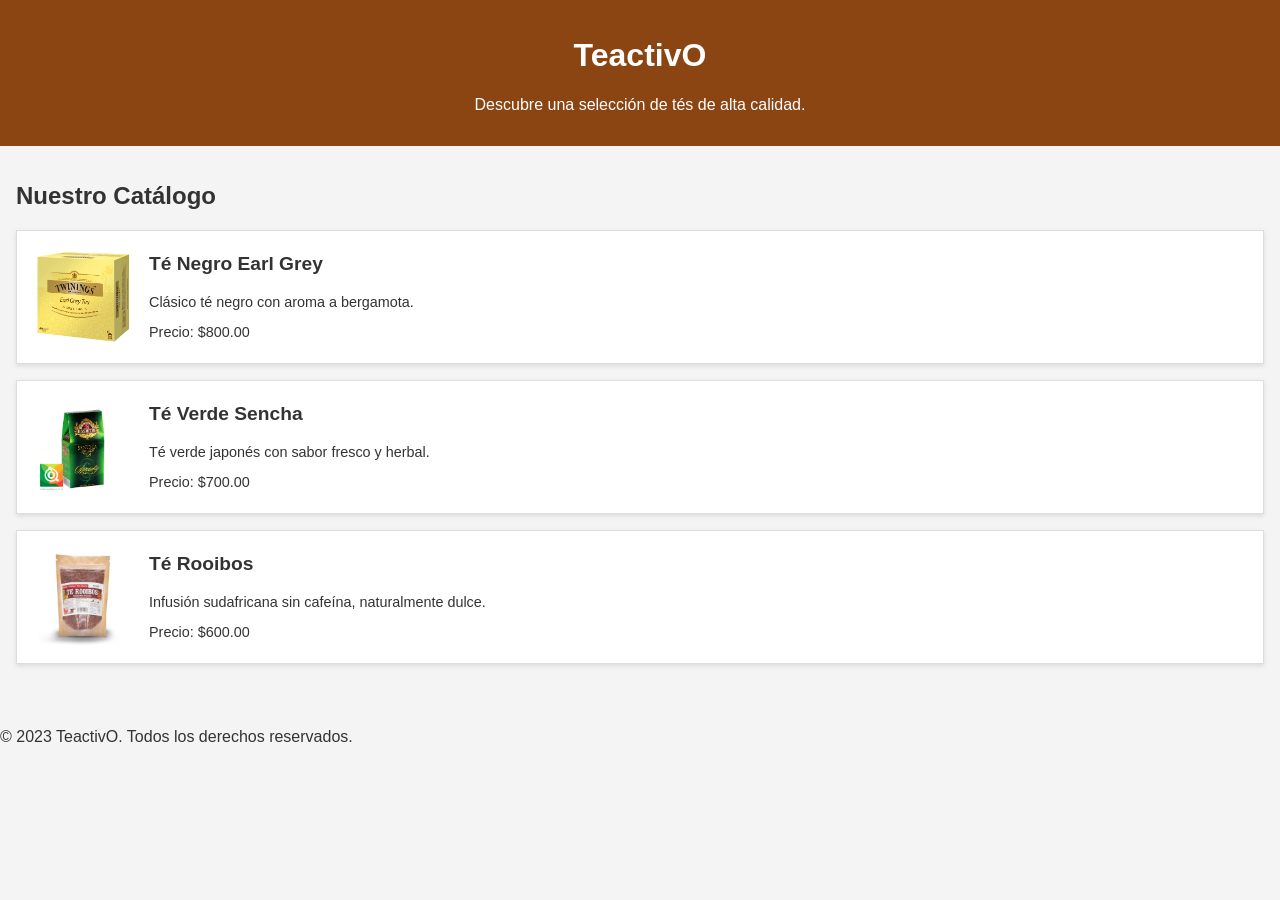
==== index.html @ e4e20c8f "Integración con Mercado Pago" ====
<!DOCTYPE html>
<html lang="es">
<head>
  <meta charset="UTF-8">
  <meta name="viewport" content="width=device-width, initial-scale=1.0">
  <title>TeactivO - Tu tienda de té online</title>
  <link rel="stylesheet" href="style.css">
</head>
<body>
  <header>
    <h1>TeactivO</h1>
    <p>Descubre una selección de tés de alta calidad.</p>
  </header>

  <main>
    <section id="catalogo">
      <h2>Nuestro Catálogo</h2>
      <div id="productos-container">
        <!-- Aquí se insertarán los productos dinámicamente con JavaScript -->
      </div>
    </section>
  </main>

  <footer>
    <p>© 2023 TeactivO. Todos los derechos reservados.</p>
  </footer>

  <script src="js/script.js"></script>
</body>
</html>
---- style.css ----
body {
  font-family: 'Arial', sans-serif;
  margin: 0;
  padding: 0;
  background-color: #f4f4f4;
  color: #333;
}

header {
  background-color: #8B4513; /* Marrón té */
  color: white;
  padding: 1em;
  text-align: center;
}

main {
  padding: 1em;
}

#catalogo {
  margin-bottom: 2em;
}

.producto {
  border: 1px solid #ddd;
  padding: 1em;
  margin-bottom: 1em;
  background-color: white;
  display: flex;
  align-items: center;
  box-shadow: 0 2px 5px rgba(0, 0, 0, 0.1);
}

.producto img {
  width: 100px;
  height: 100px;
  margin-right: 1em;
  object-fit: cover;
  border-radius: 5px;
}

.producto h3 {
  margin-top: 0;
  font-size: 1.2em;
}

.producto p {
  margin-bottom: 0;
  font-size: 0.9em;
}

button {
  background-color: #A0522D; /* Marrón más oscuro */
  color: white;
  padding: 0.5em 1em;
  border: none;
  cursor: pointer;
  border-radius: 5px;
}

button:hover {
  background-color: #6B8E23; /* Verde oliva */
}
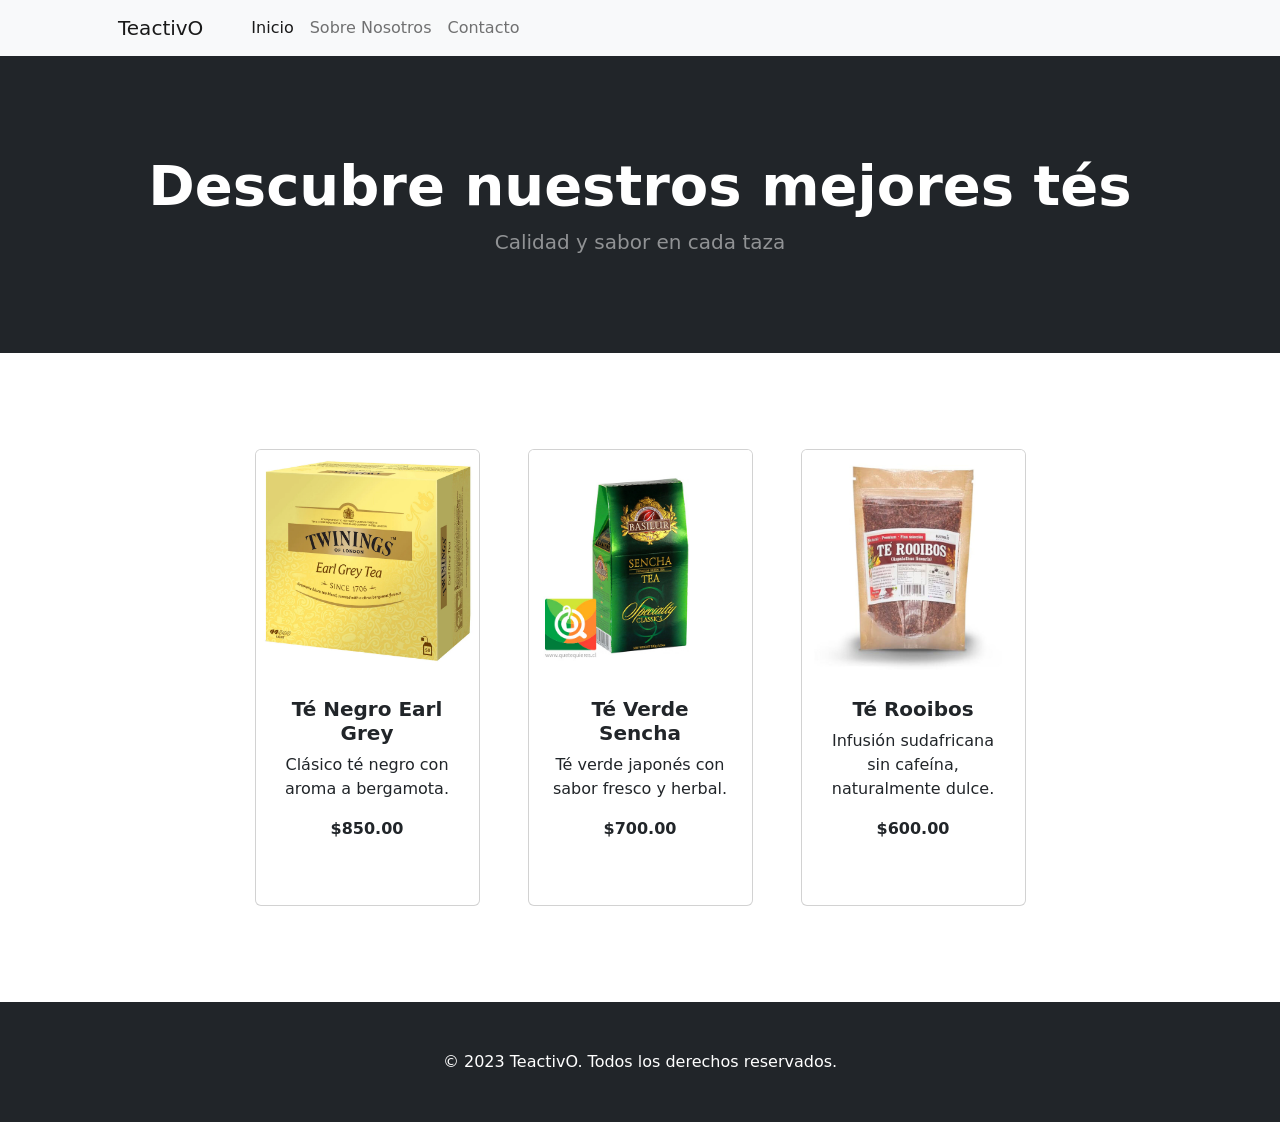
==== commit 0970cf8d: "Nuevo template" ====
--- a/index.html
+++ b/index.html
@@ -1,30 +1,57 @@
 <!DOCTYPE html>
-<html lang="es">
-<head>
-  <meta charset="UTF-8">
-  <meta name="viewport" content="width=device-width, initial-scale=1.0">
-  <title>TeactivO - Tu tienda de té online</title>
-  <link rel="stylesheet" href="style.css">
-</head>
-<body>
-  <header>
-    <h1>TeactivO</h1>
-    <p>Descubre una selección de tés de alta calidad.</p>
-  </header>
-
-  <main>
-    <section id="catalogo">
-      <h2>Nuestro Catálogo</h2>
-      <div id="productos-container">
-        <!-- Aquí se insertarán los productos dinámicamente con JavaScript -->
-      </div>
-    </section>
-  </main>
-
-  <footer>
-    <p>© 2023 TeactivO. Todos los derechos reservados.</p>
-  </footer>
-
-  <script src="js/script.js"></script>
-</body>
-</html>+<html lang="en">
+    <head>
+        <meta charset="utf-8" />
+        <meta name="viewport" content="width=device-width, initial-scale=1, shrink-to-fit=no" />
+        <meta name="description" content="" />
+        <meta name="author" content="" />
+        <title>TeactivO - Tienda de Té</title>
+        <!-- Favicon -->
+        <link rel="icon" type="image/x-icon" href="assets/favicon.ico" />
+        <!-- Bootstrap icons -->
+        <link href="https://cdn.jsdelivr.net/npm/bootstrap-icons@1.5.0/font/bootstrap-icons.css" rel="stylesheet" />
+        <!-- Core theme CSS (includes Bootstrap) -->
+        <link href="styles.css" rel="stylesheet" />
+    </head>
+    <body>
+        <!-- Navigation -->
+        <nav class="navbar navbar-expand-lg navbar-light bg-light">
+            <div class="container px-4 px-lg-5">
+                <a class="navbar-brand" href="#">TeactivO</a>
+                <button class="navbar-toggler" type="button" data-bs-toggle="collapse" data-bs-target="#navbarSupportedContent" aria-controls="navbarSupportedContent" aria-expanded="false" aria-label="Toggle navigation"><span class="navbar-toggler-icon"></span></button>
+                <div class="collapse navbar-collapse" id="navbarSupportedContent">
+                    <ul class="navbar-nav me-auto mb-2 mb-lg-0 ms-lg-4">
+                        <li class="nav-item"><a class="nav-link active" href="#">Inicio</a></li>
+                        <li class="nav-item"><a class="nav-link" href="#">Sobre Nosotros</a></li>
+                        <li class="nav-item"><a class="nav-link" href="#">Contacto</a></li>
+                    </ul>
+                </div>
+            </div>
+        </nav>
+        <!-- Header -->
+        <header class="bg-dark py-5">
+            <div class="container px-4 px-lg-5 my-5">
+                <div class="text-center text-white">
+                    <h1 class="display-4 fw-bolder">Descubre nuestros mejores tés</h1>
+                    <p class="lead fw-normal text-white-50 mb-0">Calidad y sabor en cada taza</p>
+                </div>
+            </div>
+        </header>
+        <!-- Products Section -->
+        <section class="py-5">
+            <div class="container px-4 px-lg-5 mt-5">
+                <div id="productos-container" class="row gx-4 gx-lg-5 row-cols-2 row-cols-md-3 row-cols-xl-4 justify-content-center">
+                    <!-- Aquí se insertarán los productos dinámicamente con JavaScript -->
+                </div>
+            </div>
+        </section>
+        <!-- Footer -->
+        <footer class="py-5 bg-dark">
+            <div class="container"><p class="m-0 text-center text-white">&copy; 2023 TeactivO. Todos los derechos reservados.</p></div>
+        </footer>
+        <!-- Bootstrap core JS -->
+        <script src="https://cdn.jsdelivr.net/npm/bootstrap@5.2.3/dist/js/bootstrap.bundle.min.js"></script>
+        <!-- Custom script for loading products -->
+        <script src="js/script.js"></script>
+    </body>
+</html>
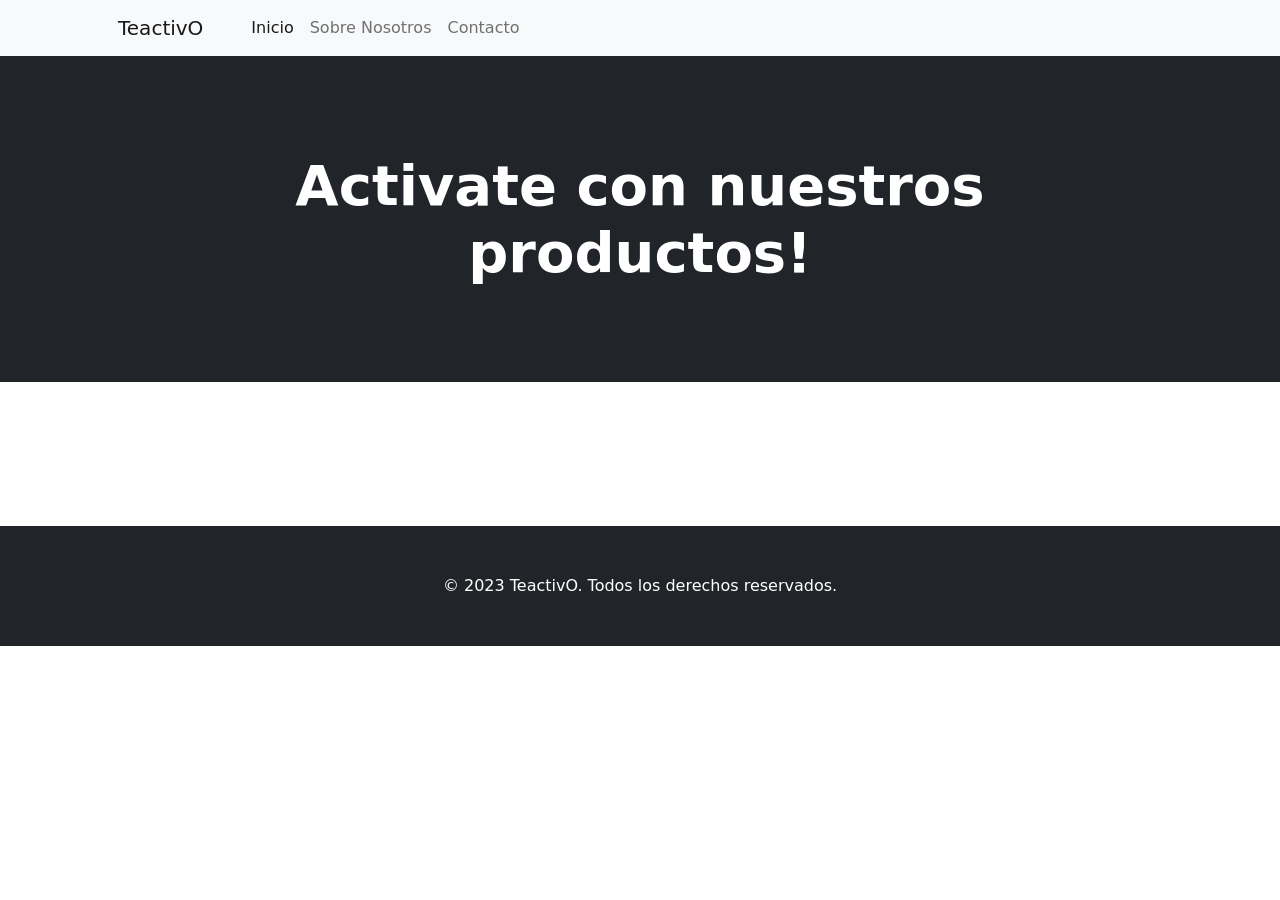
==== commit 5bb66e36: "Actualiza producto tablero" ====
--- a/index.html
+++ b/index.html
@@ -5,7 +5,7 @@
         <meta name="viewport" content="width=device-width, initial-scale=1, shrink-to-fit=no" />
         <meta name="description" content="" />
         <meta name="author" content="" />
-        <title>TeactivO - Tienda de Té</title>
+        <title>TeactivO - Soluciones de Terapia Ocupacional</title>
         <!-- Favicon -->
         <link rel="icon" type="image/x-icon" href="assets/favicon.ico" />
         <!-- Bootstrap icons -->
@@ -32,8 +32,8 @@
         <header class="bg-dark py-5">
             <div class="container px-4 px-lg-5 my-5">
                 <div class="text-center text-white">
-                    <h1 class="display-4 fw-bolder">Descubre nuestros mejores tés</h1>
-                    <p class="lead fw-normal text-white-50 mb-0">Calidad y sabor en cada taza</p>
+                    <h1 class="display-4 fw-bolder">Activate con nuestros productos!</h1>
+                    <p class="lead fw-normal text-white-50 mb-0"></p>
                 </div>
             </div>
         </header>
